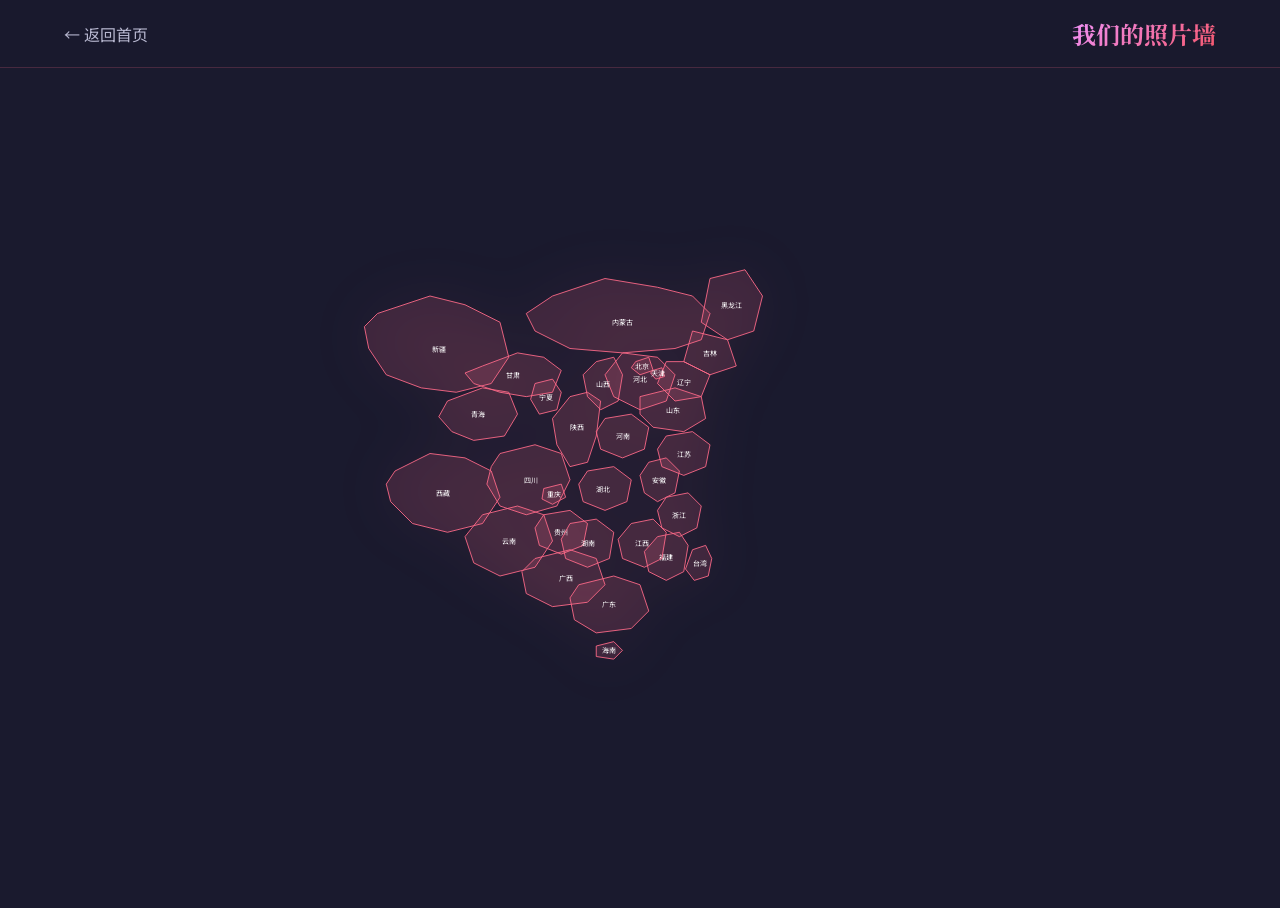
==== photo-wall.html @ 0f0452e8 "Add China map photo wall with province-city photo management" ====
<!DOCTYPE html>
<html lang="zh-CN">
<head>
    <meta charset="UTF-8">
    <meta name="viewport" content="width=device-width, initial-scale=1.0">
    <title>我们的照片墙 - 中国地图</title>
    <link rel="stylesheet" href="css/photo-wall.css">
    <link rel="preconnect" href="https://fonts.googleapis.com">
    <link href="https://fonts.googleapis.com/css2?family=Noto+Serif+SC:wght@400;700&family=Noto+Sans+SC:wght@300;400;500&display=swap" rel="stylesheet">
</head>
<body>
    <nav class="navbar">
        <a href="index.html" class="back-btn">&#8592; 返回首页</a>
        <div class="nav-title">我们的照片墙</div>
    </nav>
    <div class="map-container">
        <svg viewBox="0 0 800 600" class="china-map" id="chinaMap">
            <!-- 省份将通过JS动态绘制 -->
        </svg>
    </div>
    <!-- 省份详情弹窗 -->
    <div class="modal-overlay" id="modalOverlay">
        <div class="modal">
            <button class="modal-close" id="modalClose">&times;</button>
            <h2 class="modal-title" id="modalTitle"></h2>
            <div class="cities-tabs" id="citiesTabs"></div>
            <div class="photo-grid" id="photoGrid"></div>
        </div>
    </div>
    <!-- 照片预览弹窗 -->
    <div class="lightbox" id="lightbox">
        <span class="lightbox-close" id="lightboxClose">&times;</span>
        <span class="lightbox-prev" id="lightboxPrev">&#10094;</span>
        <span class="lightbox-next" id="lightboxNext">&#10095;</span>
        <img class="lightbox-img" id="lightboxImg" src="" alt="">
        <p class="lightbox-caption" id="lightboxCaption"></p>
    <script src="js/china-map-data.js"></script>
    <script src="js/photo-wall.js"></script>
</body>
</html>
---- css/photo-wall.css ----
* { margin: 0; padding: 0; box-sizing: border-box; }

:root {
    --primary-color: #ff6b8a;
    --secondary-color: #ffa0b4;
    --accent-color: #ffd700;
    --bg-dark: #1a1a2e;
    --text-light: #ffffff;
    --text-muted: #b8b8d0;
    --gradient-2: linear-gradient(135deg, #f093fb 0%, #f5576c 100%);
    --gradient-3: linear-gradient(135deg, #4facfe 0%, #00f2fe 100%);
}

body {
    font-family: Noto Sans SC, sans-serif;
    background: var(--bg-dark);
    color: var(--text-light);
    min-height: 100vh;
}

/* Navbar */
.navbar {
    display: flex; justify-content: space-between; align-items: center;
    padding: 1rem 5%;
    background: rgba(26, 26, 46, 0.95);
    backdrop-filter: blur(10px);
    border-bottom: 1px solid rgba(255, 107, 138, 0.2);
}

.back-btn {
    color: var(--text-muted); text-decoration: none;
    font-size: 1rem; transition: color 0.3s;
}
.back-btn:hover { color: var(--primary-color); }

.nav-title {
    font-family: Noto Serif SC, serif;
    font-size: 1.5rem; font-weight: 700;
    background: var(--gradient-2);
    -webkit-background-clip: text; -webkit-text-fill-color: transparent; background-clip: text;
}

/* Map Container */
.map-container {
    display: flex; justify-content: center; align-items: center;
    padding: 2rem; min-height: calc(100vh - 60px);
}

.china-map {
    max-width: 700px; width: 100%;
    filter: drop-shadow(0 0 30px rgba(255, 107, 138, 0.3));
}

.china-map path {
    fill: rgba(255, 107, 138, 0.15);
    stroke: var(--primary-color);
    stroke-width: 1;
    cursor: pointer;
    transition: all 0.3s ease;
}

.china-map path:hover {
    fill: rgba(255, 107, 138, 0.4);
    stroke-width: 2;
    filter: brightness(1.3);
}

.province-label {
    font-size: 8px;
    fill: var(--text-light);
    pointer-events: none;
    text-anchor: middle;
    dominant-baseline: central;
}

/* Modal */
.modal-overlay {
    display: none; position: fixed; top: 0; left: 0;
    width: 100%; height: 100%;
    background: rgba(0, 0, 0, 0.85);
    z-index: 2000;
    justify-content: center; align-items: center;
}
.modal-overlay.active { display: flex; }

.modal {
    background: rgba(26, 26, 46, 0.98);
    border: 1px solid rgba(255, 107, 138, 0.3);
    border-radius: 20px;
    padding: 2rem;
    max-width: 800px; width: 90%;
    max-height: 85vh; overflow-y: auto;
    position: relative;
}

.modal-close {
    position: absolute; top: 15px; right: 20px;
    font-size: 2rem; color: var(--text-muted);
    background: none; border: none; cursor: pointer;
    transition: color 0.3s;
}
.modal-close:hover { color: var(--primary-color); }

.modal-title {
    font-family: Noto Serif SC, serif;
    font-size: 1.8rem;
    background: var(--gradient-2);
    -webkit-background-clip: text; -webkit-text-fill-color: transparent; background-clip: text;
    margin-bottom: 1.5rem;
}

/* City Tabs */
.cities-tabs {
    display: flex; flex-wrap: wrap; gap: 0.5rem;
    margin-bottom: 1.5rem;
}

.city-tab {
    padding: 0.5rem 1rem;
    background: rgba(255, 255, 255, 0.05);
    border: 1px solid rgba(255, 107, 138, 0.2);
    border-radius: 20px;
    color: var(--text-muted);
    cursor: pointer;
    transition: all 0.3s;
    font-size: 0.9rem;
}
.city-tab:hover, .city-tab.active {
    background: rgba(255, 107, 138, 0.2);
    border-color: var(--primary-color);
    color: var(--text-light);
}

/* Photo Grid */
.photo-grid {
    display: grid;
    grid-template-columns: repeat(auto-fill, minmax(150px, 1fr));
    gap: 1rem;
}

.photo-item {
    aspect-ratio: 1;
    border-radius: 10px;
    overflow: hidden;
    cursor: pointer;
    border: 1px solid rgba(255, 107, 138, 0.2);
    transition: all 0.3s;
    background: rgba(255, 255, 255, 0.05);
    display: flex; align-items: center; justify-content: center;
    font-size: 3rem;
}
.photo-item:hover {
    transform: scale(1.05);
    border-color: var(--primary-color);
    box-shadow: 0 5px 20px rgba(255, 107, 138, 0.3);
}
.photo-item img {
    width: 100%; height: 100%; object-fit: cover;
}
.photo-item .no-photo {
    color: var(--text-muted); font-size: 0.8rem;
    display: flex; flex-direction: column; align-items: center; gap: 0.5rem;
}
.photo-item .no-photo span:first-child { font-size: 2rem; }

/* Lightbox */
.lightbox {
    display: none; position: fixed; top: 0; left: 0;
    width: 100%; height: 100%;
    background: rgba(0, 0, 0, 0.95);
    z-index: 3000;
    justify-content: center; align-items: center; flex-direction: column;
}
.lightbox.active { display: flex; }

.lightbox-close {
    position: absolute; top: 20px; right: 30px;
    font-size: 3rem; color: white; cursor: pointer;
}
.lightbox-prev, .lightbox-next {
    position: absolute; top: 50%; transform: translateY(-50%);
    font-size: 3rem; color: white; cursor: pointer;
    padding: 1rem; user-select: none;
}
.lightbox-prev { left: 20px; }
.lightbox-next { right: 20px; }

.lightbox-img {
    max-width: 80%; max-height: 70vh;
    border-radius: 10px;
    box-shadow: 0 10px 40px rgba(0,0,0,0.5);
}
.lightbox-caption {
    color: white; margin-top: 1rem; font-size: 1.1rem;
}

/* Responsive */
@media (max-width: 768px) {
    .modal { padding: 1.5rem; width: 95%; }
    .modal-title { font-size: 1.4rem; }
    .photo-grid { grid-template-columns: repeat(auto-fill, minmax(100px, 1fr)); }
}
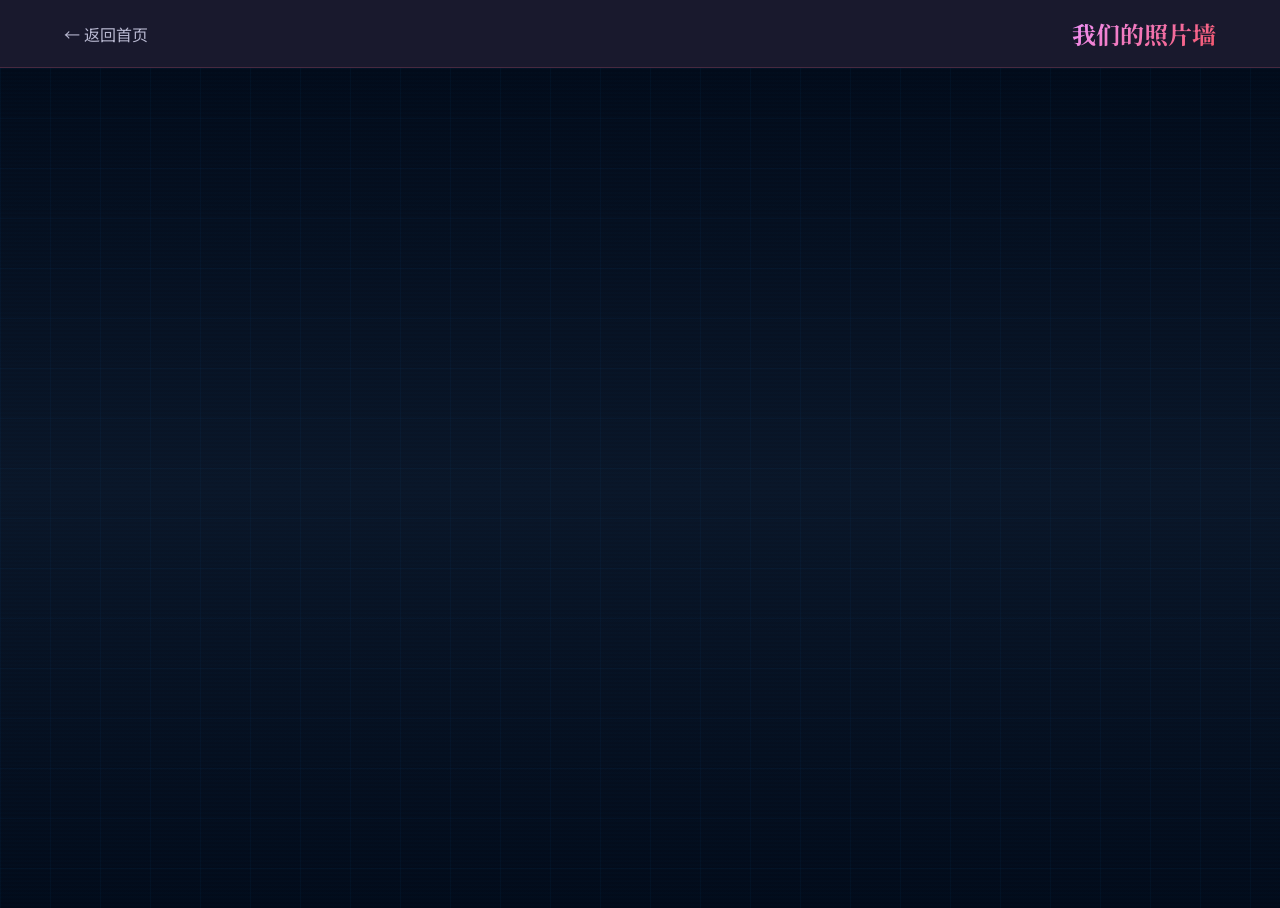
==== commit 7319db86: "Switch to ECharts for professional map visualization" ====
--- a/photo-wall.html
+++ b/photo-wall.html
@@ -7,6 +7,7 @@
     <link rel="stylesheet" href="css/photo-wall.css">
     <link rel="preconnect" href="https://fonts.googleapis.com">
     <link href="https://fonts.googleapis.com/css2?family=Noto+Serif+SC:wght@400;700&family=Noto+Sans+SC:wght@300;400;500&display=swap" rel="stylesheet">
+    <script src="https://cdn.jsdelivr.net/npm/echarts@5.4.3/dist/echarts.min.js"></script>
 </head>
 <body>
     <nav class="navbar">
@@ -14,9 +15,7 @@
         <div class="nav-title">我们的照片墙</div>
     </nav>
     <div class="map-container">
-        <svg viewBox="0 0 800 600" class="china-map" id="chinaMap">
-            <!-- 省份将通过JS动态绘制 -->
-        </svg>
+        <div id="chinaMap" style="width: 100%; height: 80vh;"></div>
     </div>
     <!-- 省份详情弹窗 -->
     <div class="modal-overlay" id="modalOverlay">
@@ -27,14 +26,14 @@
             <div class="photo-grid" id="photoGrid"></div>
         </div>
     </div>
-    <!-- 照片预览弹窗 -->
+    <!-- 照片预览灯箱 -->
     <div class="lightbox" id="lightbox">
         <span class="lightbox-close" id="lightboxClose">&times;</span>
         <span class="lightbox-prev" id="lightboxPrev">&#10094;</span>
         <span class="lightbox-next" id="lightboxNext">&#10095;</span>
         <img class="lightbox-img" id="lightboxImg" src="" alt="">
         <p class="lightbox-caption" id="lightboxCaption"></p>
-    <script src="js/china-map-data.js"></script>
+    </div>
     <script src="js/photo-wall.js"></script>
 </body>
 </html>
--- a/css/photo-wall.css
+++ b/css/photo-wall.css
@@ -44,33 +44,68 @@
 .map-container {
     display: flex; justify-content: center; align-items: center;
     padding: 2rem; min-height: calc(100vh - 60px);
+    background: linear-gradient(180deg, #020b1a 0%, #0a1628 50%, #020b1a 100%);
+    position: relative;
+    overflow: hidden;
+}
+
+/* 网格背景 */
+.map-container::before {
+    content: '';
+    position: absolute;
+    top: 0; left: 0; right: 0; bottom: 0;
+    background-image:
+        linear-gradient(rgba(0, 150, 255, 0.04) 1px, transparent 1px),
+        linear-gradient(90deg, rgba(0, 150, 255, 0.04) 1px, transparent 1px);
+    background-size: 50px 50px;
+    pointer-events: none;
+}
+
+/* 扫描线效果 */
+.map-container::after {
+    content: '';
+    position: absolute;
+    top: 0; left: 0; right: 0; bottom: 0;
+    background: repeating-linear-gradient(
+        0deg,
+        transparent,
+        transparent 2px,
+        rgba(0, 150, 255, 0.01) 2px,
+        rgba(0, 150, 255, 0.01) 4px
+    );
+    pointer-events: none;
 }
 
 .china-map {
-    max-width: 700px; width: 100%;
-    filter: drop-shadow(0 0 30px rgba(255, 107, 138, 0.3));
+    max-width: 750px; width: 100%;
+    position: relative;
+    z-index: 1;
 }
 
 .china-map path {
-    fill: rgba(255, 107, 138, 0.15);
-    stroke: var(--primary-color);
-    stroke-width: 1;
+    fill: rgba(0, 80, 160, 0.12);
+    stroke: rgba(0, 180, 255, 0.6);
+    stroke-width: 0.8;
     cursor: pointer;
     transition: all 0.3s ease;
 }
 
 .china-map path:hover {
-    fill: rgba(255, 107, 138, 0.4);
-    stroke-width: 2;
-    filter: brightness(1.3);
+    fill: rgba(0, 180, 255, 0.35);
+    stroke: #00d4ff;
+    stroke-width: 1.5;
+    filter: drop-shadow(0 0 6px rgba(0, 212, 255, 0.4));
 }
 
 .province-label {
     font-size: 8px;
-    fill: var(--text-light);
+    font-family: Noto Sans SC, sans-serif;
+    fill: rgba(0, 212, 255, 0.9);
     pointer-events: none;
     text-anchor: middle;
     dominant-baseline: central;
+    font-weight: 300;
+    letter-spacing: 0.5px;
 }
 
 /* Modal */
